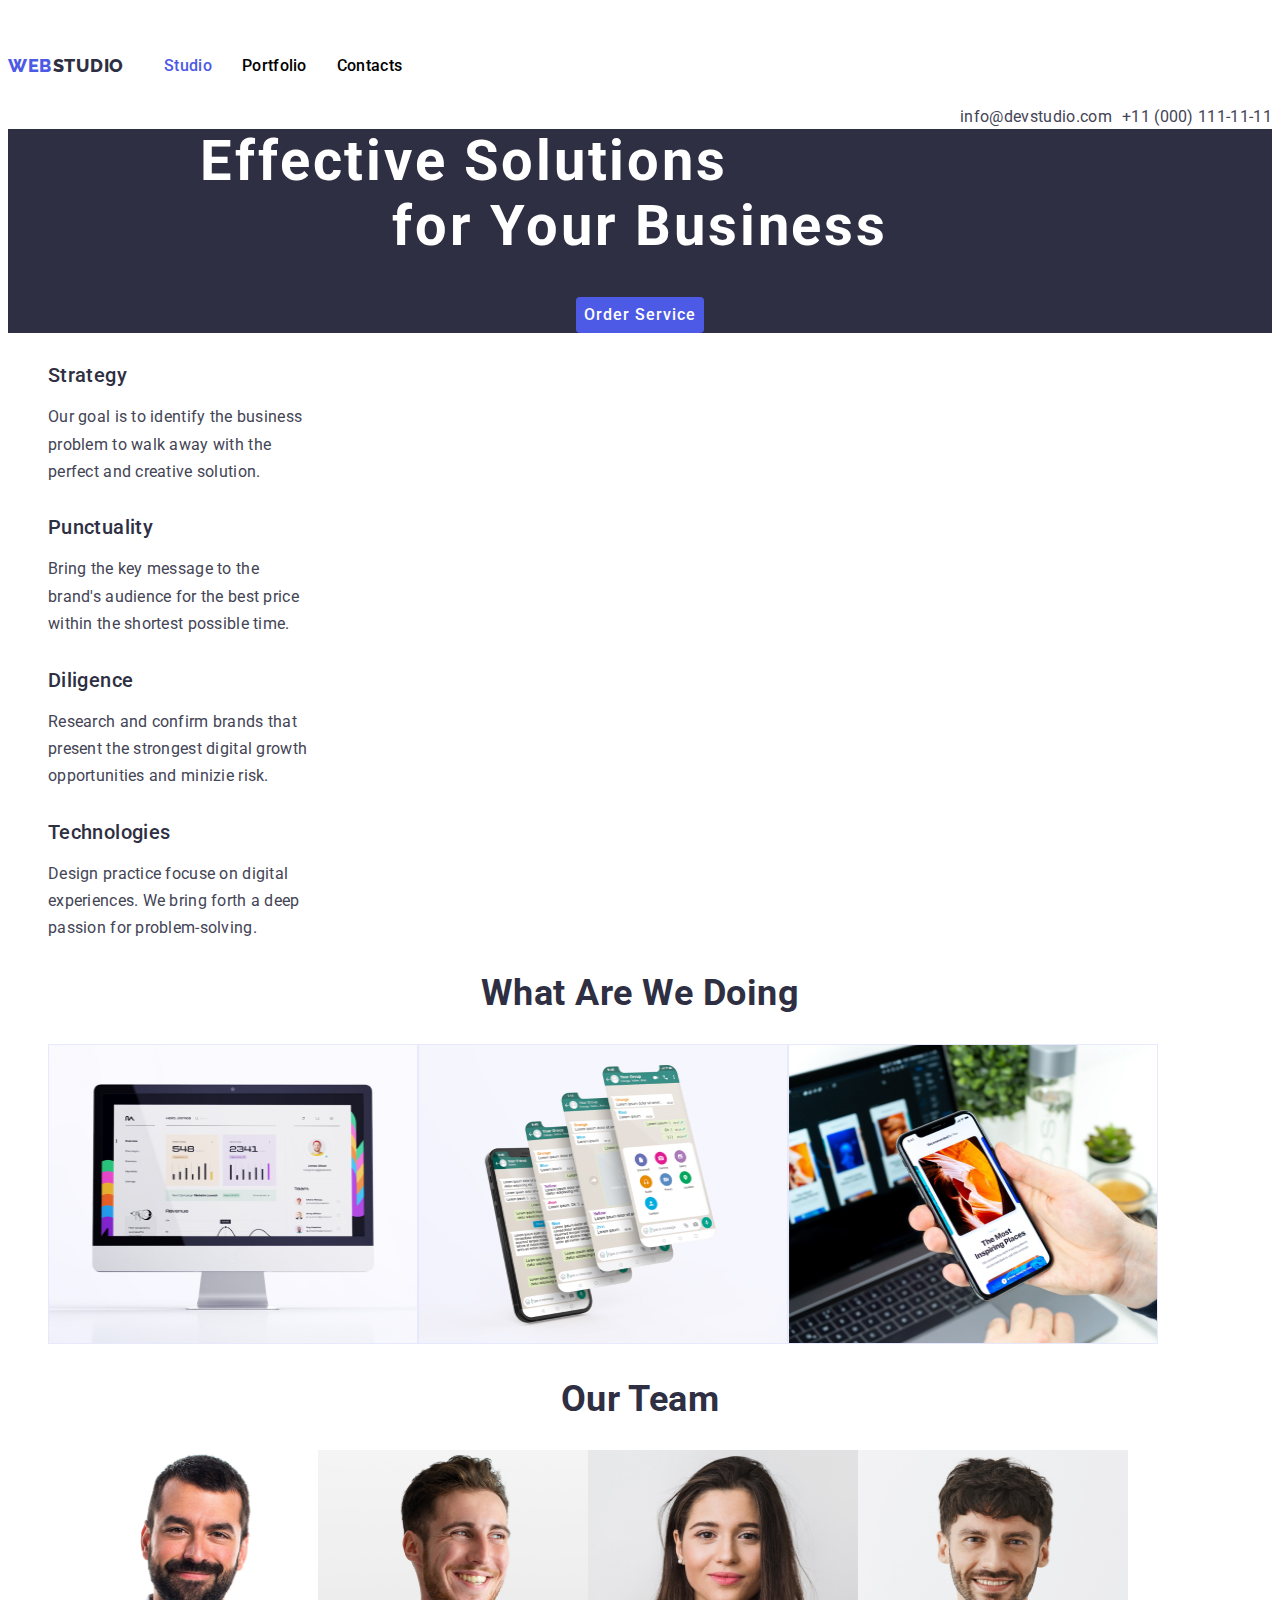
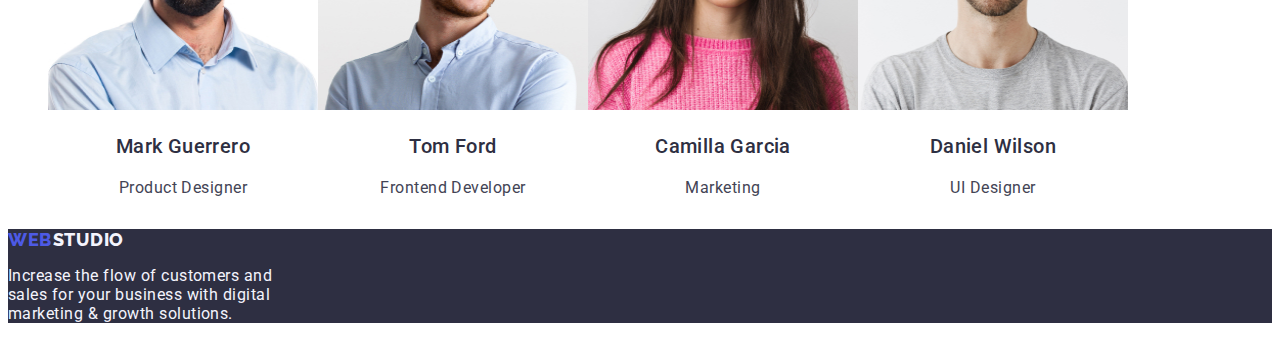
==== index.html @ 8a93ed4e "Create index.html" ====
<!DOCTYPE html>
<html>
  <head>
    <meta charset="UTF-8" />
    <meta name="viewport" content="width=device-width, initial-scale=1.0" />
    <title>Studio</title>
    <link rel="stylesheet" href="./css/styles.css" />
    <link
      href="https://fonts.googleapis.com/css2?family=Raleway:wght@800&family=Roboto:wght@400;500;700;900&display=swap "
      rel="stylesheet"
    />
  </head>
  <body>
    <!--Header-->
    <header class="page-header">
      <div class="cotainer header-container">
      <nav class="header-navigation">
        <a href="./index.html" class="logo-link">
          <span class="logo">WEB</span>
          <span class="studio">STUDIO</span>
        </a>
        <ul class="nav-menu list">
          <li>
            <a href="./index.html" class="page current">Studio</a>
          </li>

          <li>
            <a href="./portfolio.html" class="page">Portfolio</a>
          </li>

          <li>
            <a href="./index.html" class="page">Contacts</a>
          </li>
        </ul>
      </nav>

      <ul class="contacts-menu list">
        <li>
          <a class="item" href="mailto:info@devstudio.com"
            >info@devstudio.com</a
          >
        </li>

        <li>
          <a class="item" href="tel:+110001111111">+11 (000) 111-11-11</a>
        </li>
      </ul>
    </div>
    </header>

    <main>
      <!--Section 1-->
      <section class="hero bg-hero">
        <h1 class="hero-title">
          Effective Solutions <br />
          for Your Business
        </h1>
        <button type="button" class="button primary">Order Service</button>
      </section>

      <!--Section 2-->
      <section class="section">
        <div class="container">
          <ul class="benefits list">
            <li>
              <h3 class="title">Strategy</h3>

              <p class="description">
                Our goal is to identify the business<br />
                problem to walk away with the<br />
                perfect and creative solution.
              </p>
            </li>

            <li>
              <h3 class="title">Punctuality</h3>

              <p class="description">
                Bring the key message to the<br />
                brand's audience for the best price<br />
                within the shortest possible time.
              </p>
            </li>

            <li>
              <h3 class="title">Diligence</h3>

              <p class="description">
                Research and confirm brands that<br />
                present the strongest digital growth<br />
                opportunities and minizie risk.
              </p>
            </li>

            <li>
              <h3 class="title">Technologies</h3>

              <p class="description">
                Design practice focuse on digital<br />
                experiences. We bring forth a deep<br />
                passion for problem-solving.
              </p>
            </li>
          </ul>
        </div>
      </section>

      <!--Section 3-->
      <section class="section">
        <div class="container">
          <h2 class="section-title">What Are We Doing</h2>
          <ul class="what-we-do list">
            <li>
              <img src="./images/pc.jpg" alt="PC" width="370" height="300" />
            </li>
            <li>
              <img
                src="./images/wallpaper.jpg"
                alt="Wallpaper"
                width="370"
                height="300"
              />
            </li>
            <li>
              <img
                src="./images/mobile.jpg"
                alt="Mobile"
                width="370"
                height="300"
              />
            </li>
          </ul>
        </div>
      </section>

      <!--Section 4-->
      <section class="section">
        <div class="container">
          <h2 class="section-title">Our Team</h2>
          <ul class="team list">
            <li>
              <img
                src="./images/img-1.jpg"
                alt="Mark"
                width="270"
                height="260"
              />
              <h3 class="name">Mark Guerrero</h3>
              <p class="position">Product Designer</p>
            </li>
    
            <li>
              <img
                src="./images/img-2.jpg"
                alt="Tom"
                width="270"
                height="260"
              />
              <h3 class="name">Tom Ford</h3>
              <p class="position">Frontend Developer</p>
            </li>
          
            <li>
              <img
                src="./images/img-3.jpg"
                alt="Camilla"
                width="270"
                height="260"
              />
              <h3 class="name">Camilla Garcia</h3>
              <p class="position">Marketing</p>
            </li>
          
            <li>
              <img
                src="./images/img-4.jpg"
                alt="Daniel"
                width="270"
                height="260"
              />
              <h3 class="name">Daniel Wilson</h3>
              <p class="position">UI Designer</p>
            </li>
          </ul>
        </div>
      </section>
    </main>

    <footer class="page-footer bg-footer">
      <div>
        <a href="./index.html" class="logo-link">
          <span class="logo">WEB</span>
          <span class="studio-footer">STUDIO</span>
        </a>

        <p class="footer-description">
          Increase the flow of customers and<br />
          sales for your business with digital<br />
          marketing & growth solutions.
        </p>
      </div>
    </footer>
  </body>
</html>
---- css/styles.css ----
@import url("https://fonts.googleapis.com/css2?family=Raleway:wght@800&family=Roboto:wght@400;500;700;900&display=swap");

:root {
  --iriscolor: #4d5ae5;
  --navyblue: #2e2f42;
  --navcolor: black;
  --oceancolor: #404bbf;
  --whitecolor: white;
  --slatecolor: #434455;
  --cloud: #f4f4fd;
}

body {
  font-family: "Roboto", sans-serif;
  font-size: 16px;
  letter-spacing: 0.03em;
  color: var(--slatecolor);
}

.logo-link {
  text-decoration: none;
  font-family: "Raleway", sans-serif;
  font-size: 0;
  font-weight: 800;
}

.logo-link > span {
  font-size: 18px;
  line-height: 1.17;
  letter-spacing: 0.04em;
}

.button {
  border-color: transparent;
  font-family: inherit;
  cursor: pointer;
  font-weight: 500;
  border-radius: 4px;
  font-size: 16px;
}

.button.primary {
  color: var(--whitecolor);
  background-color: var(--iriscolor);
  line-height: 1.87;
  letter-spacing: 0.06em;

  display: block;
  margin: 0 auto;

}

.project .name {
  font-size: 20px;
  font-weight: 500;
  line-height: 2;
  letter-spacing: 0.04em;
  color: var(--navyblue);

}

.project .type {
  color: var(--slatecolor);
  font-weight: 400;
  line-height: 1.87;
}

.logo {
  color: var(--iriscolor);
}

.studio {
  color: var(--navyblue);
}

.nav-menu .page {
  color: var(--navcolor);
  text-decoration: none;
  font-weight: 500;
  font-size: 16px;
  line-height: 1.15;
  letter-spacing: 0.02em;
}

/* HW3*/
.page-header{
  padding-top: 32px;
  width: 100%;
  position: center;
  top: 0;
}

.header-cotainer{
  display: flex;
  align-items: center;
}

.header-navigation {
  display: flex;
  align-items: center;
}

.nav-menu {
  display: flex;
  gap: 30px;
}

.contacts-menu{
  display: flex;
  gap: 10px;
  float:right;
}

.title {
  margin-top: 30px;
  margin-bottom: 8px;
  font-size: 18px;
  font-style: normal;
  font-weight: 400;
  line-height: normal;
  letter-spacing: 0.36px;
  display: flex;
}

.description{
  margin-bottom: 30px;
  font-size: 14px;
  font-style: normal;
  font-weight: 400;
  line-height: normal;
  letter-spacing: 0.28px;
  display: flex;
}

.what-we-do{
  display: flex;
}

.projects{
  display:flex;
}

.filters{
  display: flex;
  gap: 100px
}
/* HW3*/

.list {
  list-style-type: none;
}

.nav-menu .page:hover,
.nav-menu .page:focus,
.nav-menu .page.current,
.contacts-menu .item:hover,
.contacts-menu .item:focus {
  color: var(--iriscolor);
}

.contacts-menu .item {
  color: var(--slatecolor);
  text-decoration: none;
  font-weight: 400;
  font-size: 16px;
  line-height: 1.15;
  letter-spacing: 0.02em;
}

.bg-hero {
  background: var(--navyblue);
}
.bg-team {
  background-color: var(--cloud);
}

.hero-title {
  color: var(--whitecolor);
  font-size: 56px;
  font-weight: 700;
  line-height: 1.17;
  text-align: center;
  letter-spacing: 0.05em;
}

.button.filter {
  background-color: var(--cloud);
  color: var(--iriscolor);
  font-weight: 500;
  line-height: 1.62;
}

.button.filter:hover, .button.filter:focus, .button.filter.current {
  background-color: var(--oceancolor);
  color: var(--cloud);
}

.button.primary:hover,
.button.primary:focus {
  background-color: var(--oceancolor);
}

.benefits .title {
  font-size: 20px;
  font-weight: 500;
  color: var(--navyblue);
}

.benefits .description {
  font-weight: 400;
  font-size: 16px;
  line-height: 1.71;
  color: var(--slatecolor);
}

.section-title {
  color: var(--navyblue);
  font-size: 36px;
  font-weight: 700;
  line-height: 1.17;
  text-align: center;
}

.team .name {
  font-size: 20px;
  font-weight: 500;
  letter-spacing: 0.02em;
  color: var(--navyblue);
  text-align: center;
}

.team .position {
  color: var(--slatecolor);
  font-size: 16px;
  font-weight: 400;
  text-align: center;
}

.team{
  display: flex;
}

.bg-footer {
  background-color: var(--navyblue);
}

.studio-footer {
  color: var(--cloud);
}

.footer-description {
  color: var(--cloud);
}
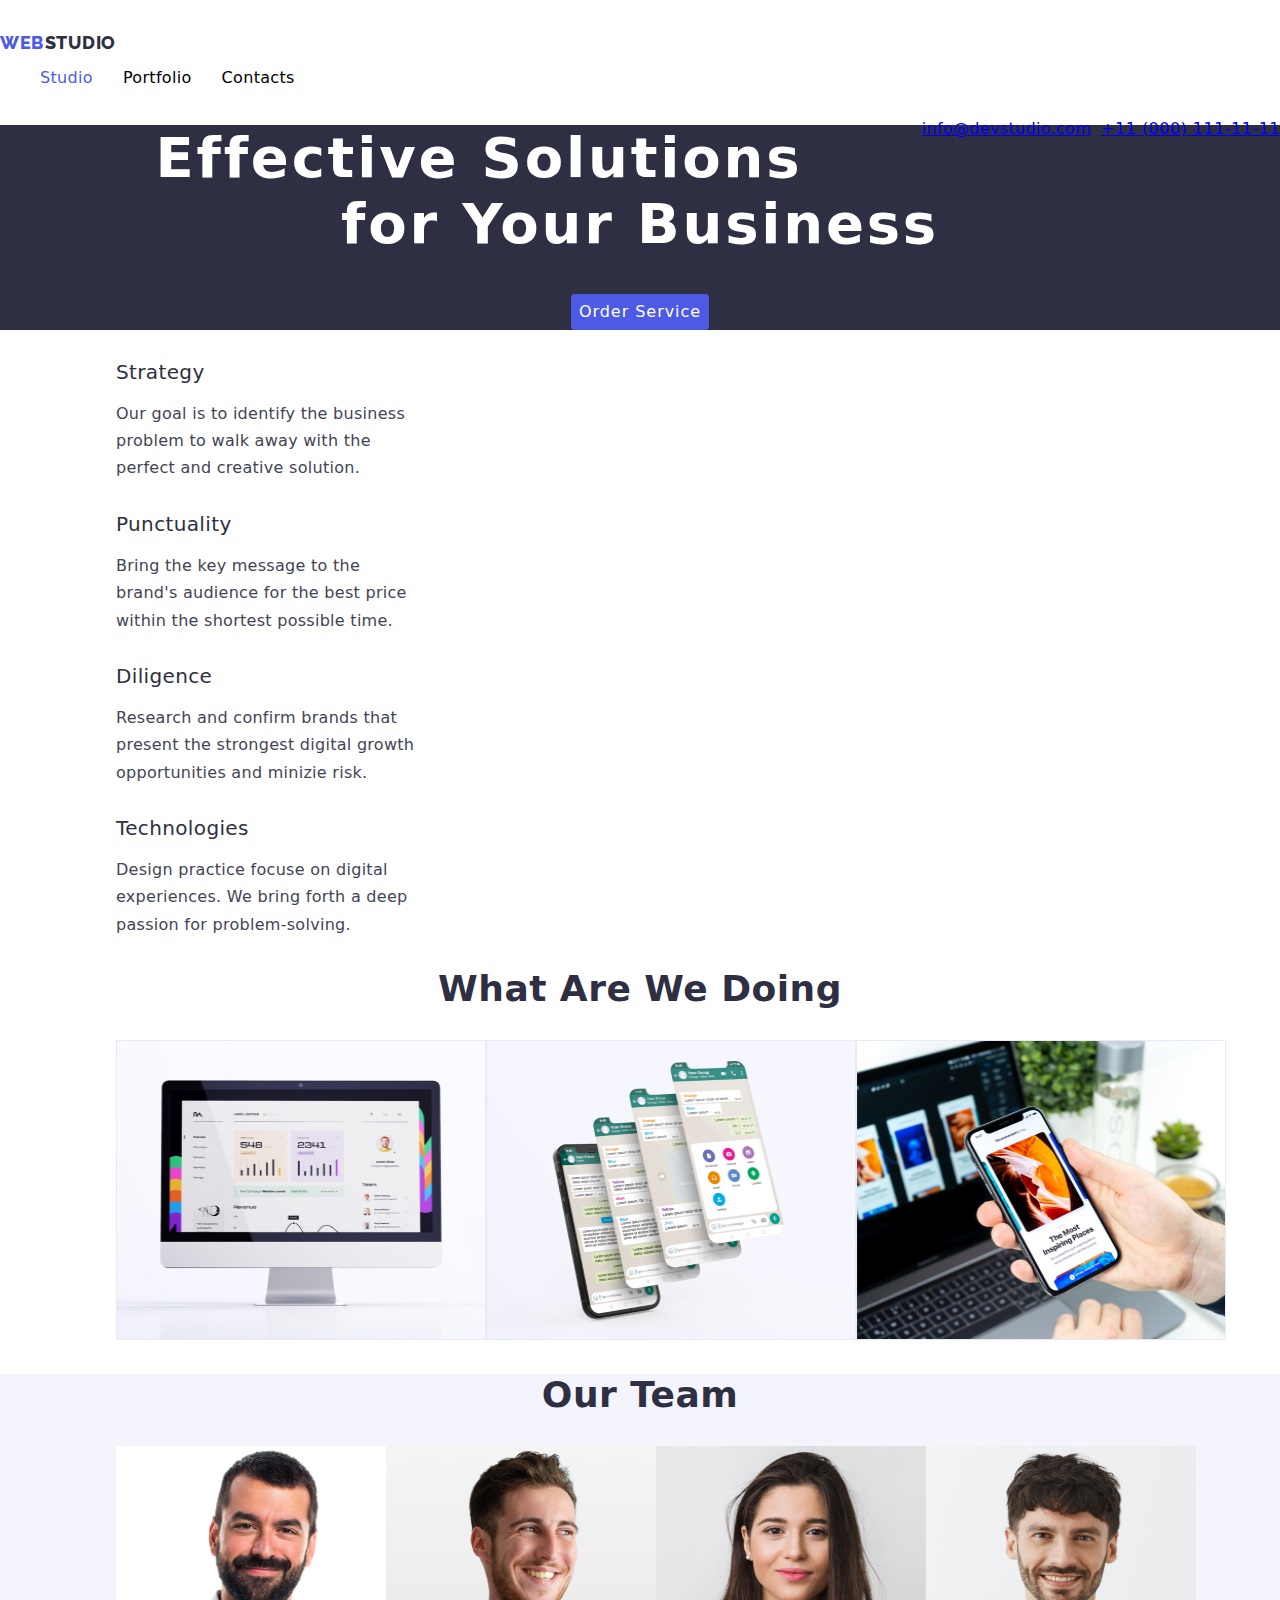
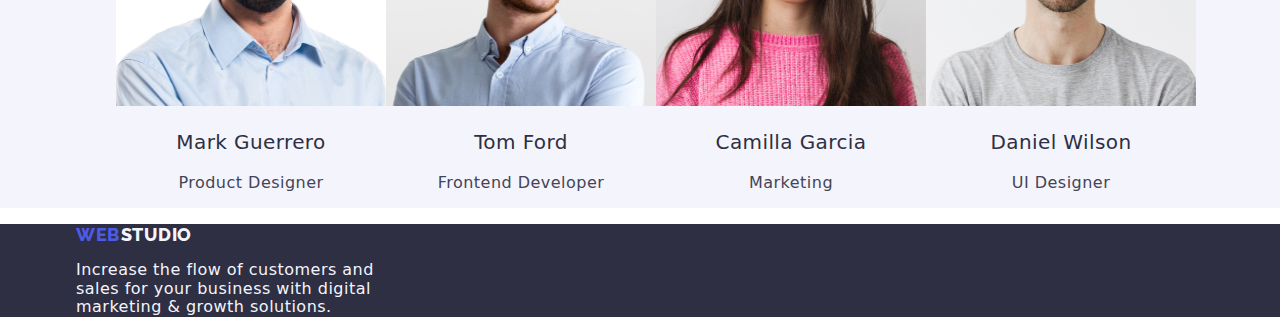
==== commit 036d3a6b: "Update index.html" ====
--- a/index.html
+++ b/index.html
@@ -5,44 +5,50 @@
     <meta name="viewport" content="width=device-width, initial-scale=1.0" />
     <title>Studio</title>
     <link rel="stylesheet" href="./css/styles.css" />
+    <link rel="preconnect" href="https://fonts.googleapis.com" />
+    <link rel="preconnect" href="https://fonts.gstatic.com" crossorigin />
     <link
       href="https://fonts.googleapis.com/css2?family=Raleway:wght@800&family=Roboto:wght@400;500;700;900&display=swap "
       rel="stylesheet"
+    />
+    <link
+      rel="stylesheet"
+      href="https://cdnjs.cloudflare.com/ajax/libs/modern-normalize/2.0.0/modern-normalize.min.css"
     />
   </head>
   <body>
     <!--Header-->
     <header class="page-header">
-      <div class="cotainer header-container">
-      <nav class="header-navigation">
+      <div class="cotainer menu">
+      <nav class="navigation">
         <a href="./index.html" class="logo-link">
           <span class="logo">WEB</span>
           <span class="studio">STUDIO</span>
         </a>
         <ul class="nav-menu list">
-          <li>
-            <a href="./index.html" class="page current">Studio</a>
+          <li class="item">
+            <a href="./index.html" class="page current link">Studio</a>
           </li>
 
-          <li>
-            <a href="./portfolio.html" class="page">Portfolio</a>
+          <li class="item">
+            <a href="./portfolio.html" class="page link">Portfolio</a>
           </li>
 
-          <li>
-            <a href="./index.html" class="page">Contacts</a>
+          <li class="item">
+            <a href="./index.html" class="page link">Contacts</a>
           </li>
         </ul>
       </nav>
 
       <ul class="contacts-menu list">
-        <li>
-          <a class="item" href="mailto:info@devstudio.com"
+        <li class="item">
+          <a class="contact link" href="mailto:info@devstudio.com"
             >info@devstudio.com</a
           >
         </li>
 
         <li>
-          <a class="item" href="tel:+110001111111">+11 (000) 111-11-11</a>
+          <a class="contact link" href="tel:+110001111111">+11 (000) 111-11-11</a>
         </li>
       </ul>
     </div>
@@ -51,18 +57,20 @@
     <main>
       <!--Section 1-->
       <section class="hero bg-hero">
+        <div class="container">
         <h1 class="hero-title">
           Effective Solutions <br />
           for Your Business
         </h1>
         <button type="button" class="button primary">Order Service</button>
+      </div>
       </section>
 
       <!--Section 2-->
       <section class="section">
         <div class="container">
           <ul class="benefits list">
-            <li>
+            <li class="item">
               <h3 class="title">Strategy</h3>
 
               <p class="description">
@@ -72,7 +80,7 @@
               </p>
             </li>
 
-            <li>
+            <li class="item">
               <h3 class="title">Punctuality</h3>
 
               <p class="description">
@@ -82,7 +90,7 @@
               </p>
             </li>
 
-            <li>
+            <li class="item">
               <h3 class="title">Diligence</h3>
 
               <p class="description">
@@ -92,7 +100,7 @@
               </p>
             </li>
 
-            <li>
+            <li class="item">
               <h3 class="title">Technologies</h3>
 
               <p class="description">
@@ -106,14 +114,14 @@
       </section>
 
       <!--Section 3-->
-      <section class="section">
+      <section class="section" no-top-padding>
         <div class="container">
           <h2 class="section-title">What Are We Doing</h2>
           <ul class="what-we-do list">
-            <li>
+            <li class="item">
               <img src="./images/pc.jpg" alt="PC" width="370" height="300" />
             </li>
-            <li>
+            <li class="item">
               <img
                 src="./images/wallpaper.jpg"
                 alt="Wallpaper"
@@ -121,7 +129,7 @@
                 height="300"
               />
             </li>
-            <li>
+            <li class="item">
               <img
                 src="./images/mobile.jpg"
                 alt="Mobile"
@@ -134,11 +142,11 @@
       </section>
 
       <!--Section 4-->
-      <section class="section">
+      <section class="section bg-team">
         <div class="container">
           <h2 class="section-title">Our Team</h2>
           <ul class="team list">
-            <li>
+            <li class="item">
               <img
                 src="./images/img-1.jpg"
                 alt="Mark"
@@ -149,7 +157,7 @@
               <p class="position">Product Designer</p>
             </li>
     
-            <li>
+            <li class="item">
               <img
                 src="./images/img-2.jpg"
                 alt="Tom"
@@ -160,7 +168,7 @@
               <p class="position">Frontend Developer</p>
             </li>
           
-            <li>
+            <li class="item">
               <img
                 src="./images/img-3.jpg"
                 alt="Camilla"
@@ -171,7 +179,7 @@
               <p class="position">Marketing</p>
             </li>
           
-            <li>
+            <li class="item">
               <img
                 src="./images/img-4.jpg"
                 alt="Daniel"
@@ -185,9 +193,10 @@
         </div>
       </section>
     </main>
-
+    
+<!--Footer-->
     <footer class="page-footer bg-footer">
-      <div>
+      <div class="container">
         <a href="./index.html" class="logo-link">
           <span class="logo">WEB</span>
           <span class="studio-footer">STUDIO</span>
--- a/css/styles.css
+++ b/css/styles.css
@@ -17,6 +17,12 @@
   color: var(--slatecolor);
 }
 
+.container{
+  margin: 0 auto;
+  width: 1158px;
+  padding: 0 15px;
+}
+
 .logo-link {
   text-decoration: none;
   font-family: "Raleway", sans-serif;
@@ -204,6 +210,7 @@
   font-size: 20px;
   font-weight: 500;
   color: var(--navyblue);
+  white-space: nowrap;
 }
 
 .benefits .description {
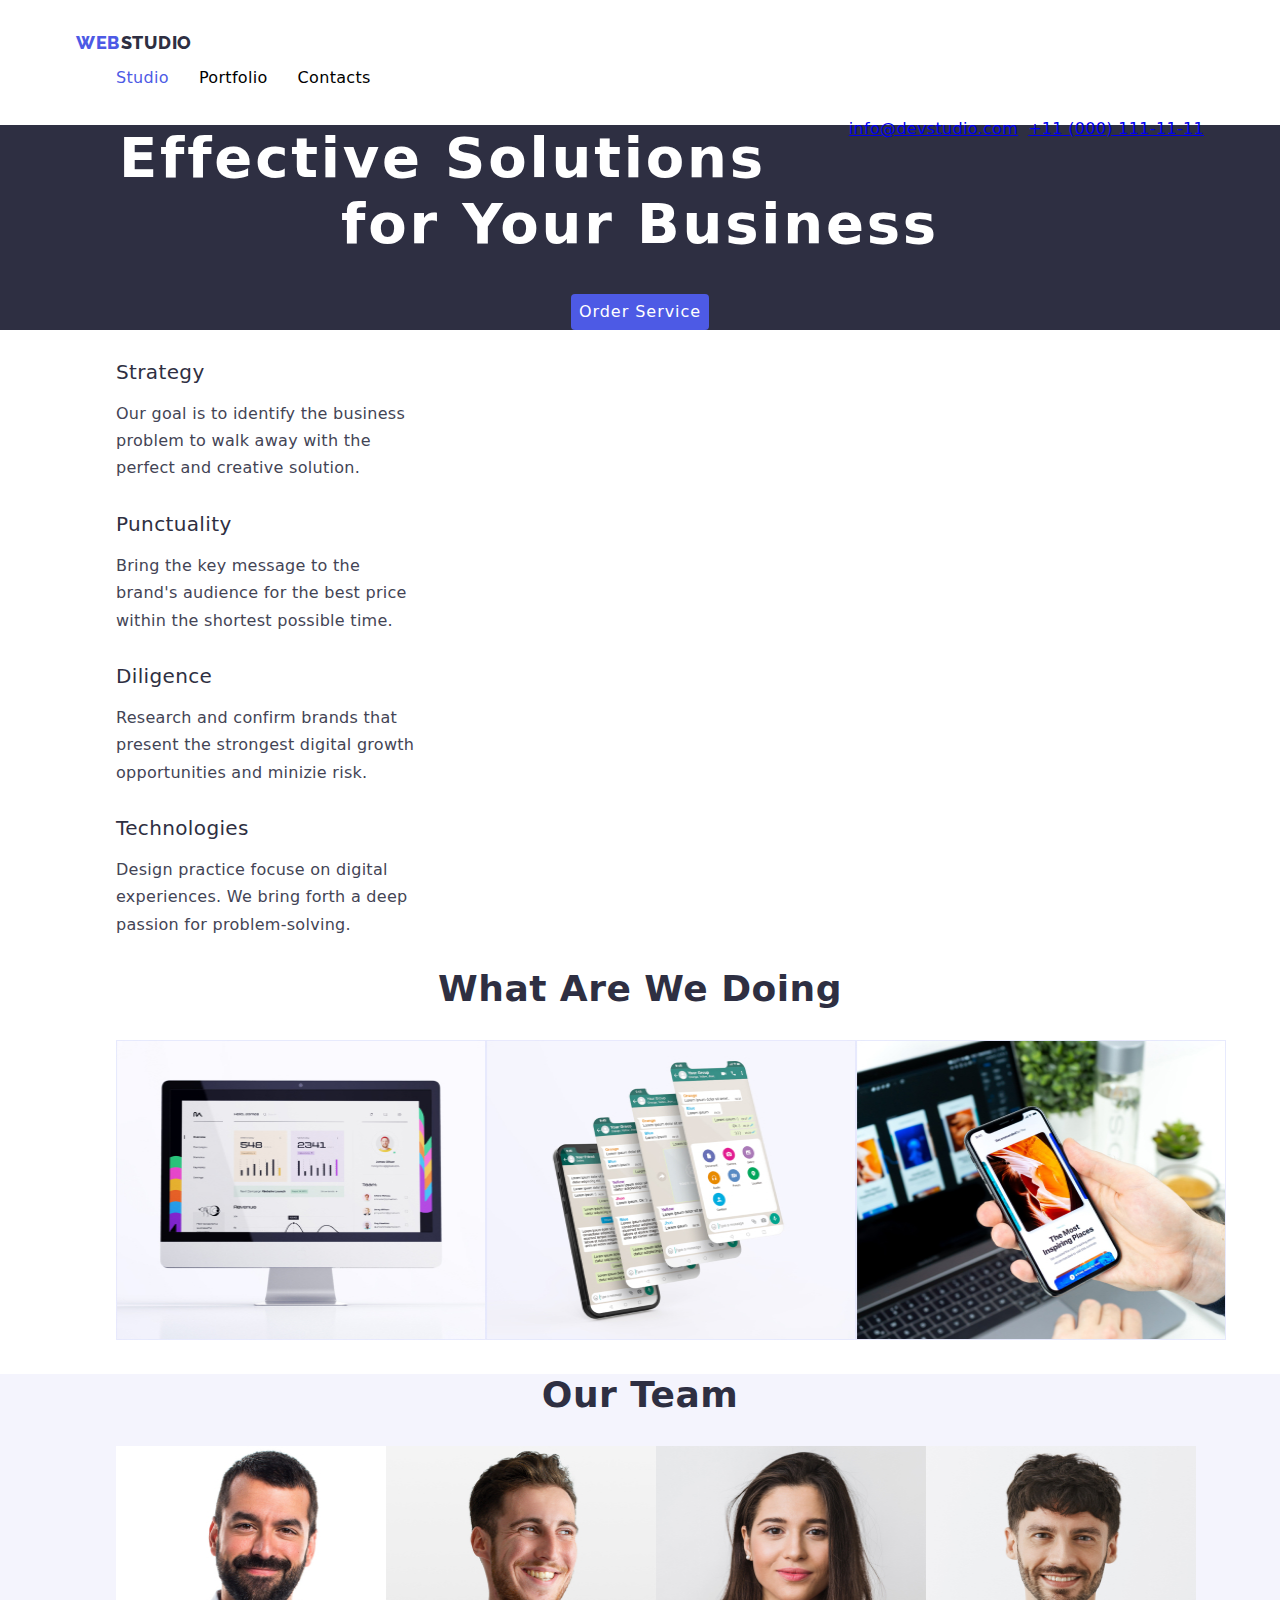
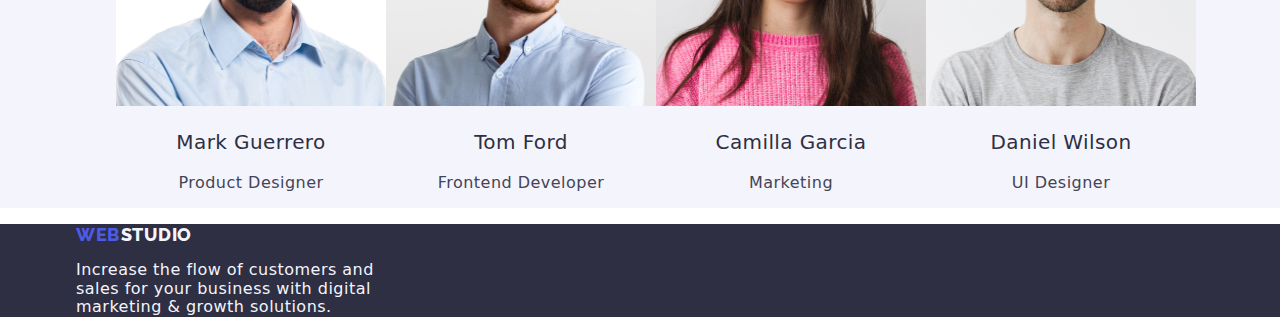
==== commit 87738504: "Update index.html" ====
--- a/index.html
+++ b/index.html
@@ -19,7 +19,7 @@
   <body>
     <!--Header-->
     <header class="page-header">
-      <div class="cotainer menu">
+      <div class="container menu">
       <nav class="navigation">
         <a href="./index.html" class="logo-link">
           <span class="logo">WEB</span>
@@ -47,7 +47,7 @@
           >
         </li>
 
-        <li>
+        <li class="item">
           <a class="contact link" href="tel:+110001111111">+11 (000) 111-11-11</a>
         </li>
       </ul>
@@ -114,7 +114,7 @@
       </section>
 
       <!--Section 3-->
-      <section class="section" no-top-padding>
+      <section class="section no-top-padding">
         <div class="container">
           <h2 class="section-title">What Are We Doing</h2>
           <ul class="what-we-do list">
--- a/css/styles.css
+++ b/css/styles.css
@@ -1,5 +1,3 @@
-@import url("https://fonts.googleapis.com/css2?family=Raleway:wght@800&family=Roboto:wght@400;500;700;900&display=swap");
-
 :root {
   --iriscolor: #4d5ae5;
   --navyblue: #2e2f42;
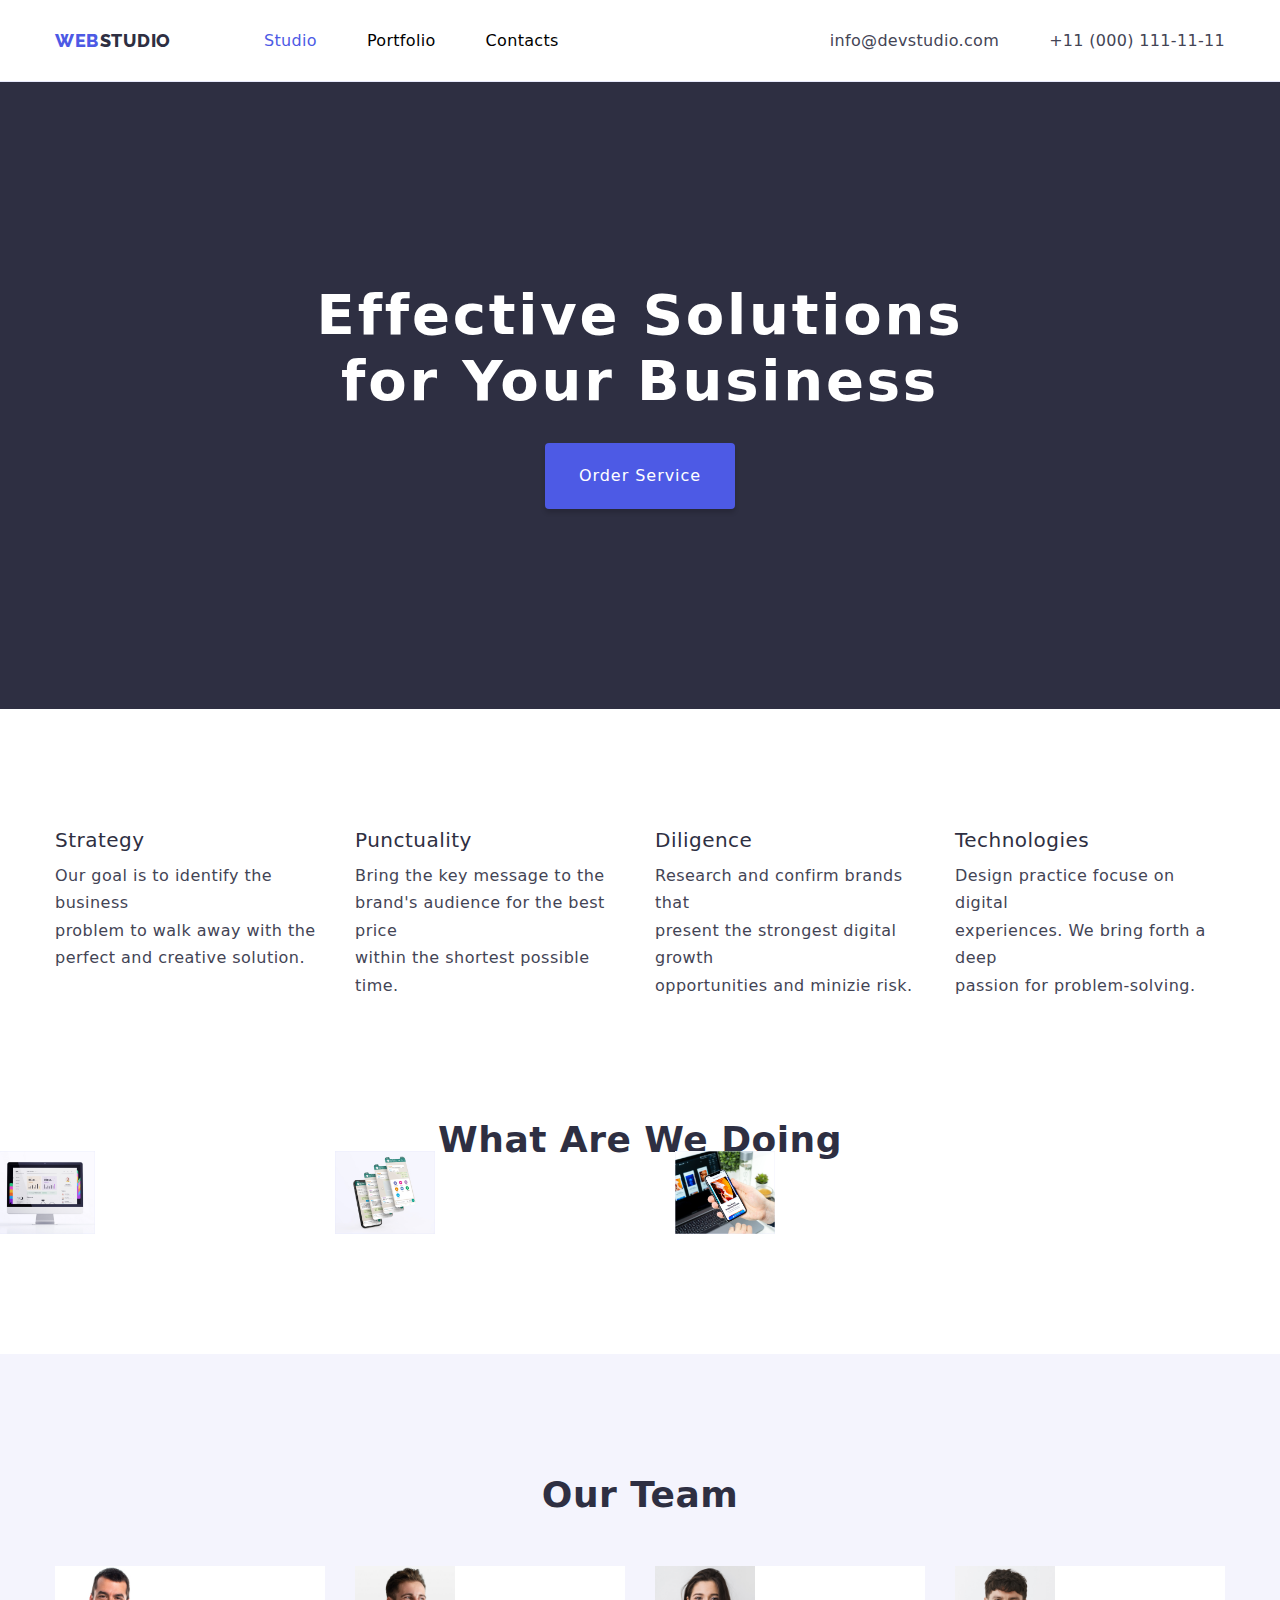
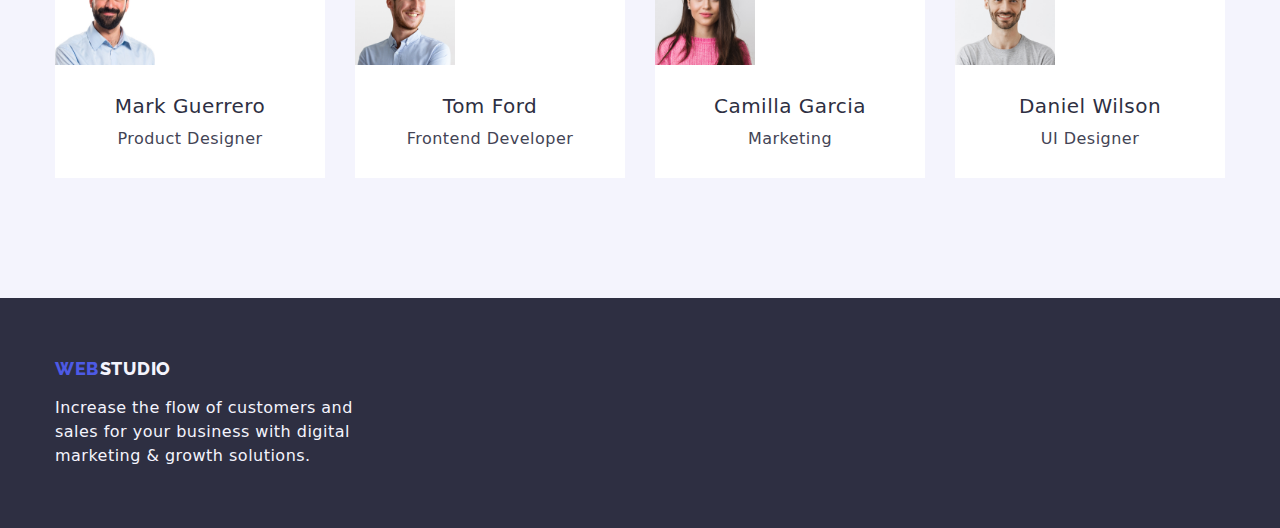
==== commit 3dcc5cd1: "Update index.html" ====
--- a/index.html
+++ b/index.html
@@ -20,50 +20,52 @@
     <!--Header-->
     <header class="page-header">
       <div class="container menu">
-      <nav class="navigation">
-        <a href="./index.html" class="logo-link">
-          <span class="logo">WEB</span>
-          <span class="studio">STUDIO</span>
-        </a>
-        <ul class="nav-menu list">
+        <nav class="navigation">
+          <a href="./index.html" class="logo-link">
+            <span class="logo">WEB</span>
+            <span class="studio">STUDIO</span>
+          </a>
+          <ul class="nav-menu list">
+            <li class="item">
+              <a href="./index.html" class="page current link">Studio</a>
+            </li>
+
+            <li class="item">
+              <a href="./portfolio.html" class="page link">Portfolio</a>
+            </li>
+
+            <li class="item">
+              <a href="./index.html" class="page link">Contacts</a>
+            </li>
+          </ul>
+        </nav>
+
+        <ul class="contacts-menu list">
           <li class="item">
-            <a href="./index.html" class="page current link">Studio</a>
+            <a class="contact link" href="mailto:info@devstudio.com"
+              >info@devstudio.com</a
+            >
           </li>
 
           <li class="item">
-            <a href="./portfolio.html" class="page link">Portfolio</a>
-          </li>
-
-          <li class="item">
-            <a href="./index.html" class="page link">Contacts</a>
+            <a class="contact link" href="tel:+110001111111"
+              >+11 (000) 111-11-11</a
+            >
           </li>
         </ul>
-      </nav>
-
-      <ul class="contacts-menu list">
-        <li class="item">
-          <a class="contact link" href="mailto:info@devstudio.com"
-            >info@devstudio.com</a
-          >
-        </li>
-
-        <li class="item">
-          <a class="contact link" href="tel:+110001111111">+11 (000) 111-11-11</a>
-        </li>
-      </ul>
-    </div>
+      </div>
     </header>
 
     <main>
       <!--Section 1-->
       <section class="hero bg-hero">
         <div class="container">
-        <h1 class="hero-title">
-          Effective Solutions <br />
-          for Your Business
-        </h1>
-        <button type="button" class="button primary">Order Service</button>
-      </div>
+          <h1 class="hero-title">
+            Effective Solutions <br />
+            for Your Business
+          </h1>
+          <button type="button" class="button primary">Order Service</button>
+        </div>
       </section>
 
       <!--Section 2-->
@@ -156,7 +158,7 @@
               <h3 class="name">Mark Guerrero</h3>
               <p class="position">Product Designer</p>
             </li>
-    
+
             <li class="item">
               <img
                 src="./images/img-2.jpg"
@@ -167,7 +169,7 @@
               <h3 class="name">Tom Ford</h3>
               <p class="position">Frontend Developer</p>
             </li>
-          
+
             <li class="item">
               <img
                 src="./images/img-3.jpg"
@@ -178,7 +180,7 @@
               <h3 class="name">Camilla Garcia</h3>
               <p class="position">Marketing</p>
             </li>
-          
+
             <li class="item">
               <img
                 src="./images/img-4.jpg"
@@ -193,8 +195,8 @@
         </div>
       </section>
     </main>
-    
-<!--Footer-->
+
+    <!--Footer-->
     <footer class="page-footer bg-footer">
       <div class="container">
         <a href="./index.html" class="logo-link">
--- a/css/styles.css
+++ b/css/styles.css
@@ -6,6 +6,33 @@
   --whitecolor: white;
   --slatecolor: #434455;
   --cloud: #f4f4fd;
+  --cornflower: #e7e9fc;
+}
+
+h1,
+h2,
+h3,
+h4,
+h5,
+h6,
+p{
+  margin: 0;
+}
+
+html{
+  box-sizing: border-box;
+}
+
+*,
+*::after,
+*::before{
+  box-sizing: inherit;
+}
+
+img{
+  display: block;
+  max-width: 100px;
+  height: auto;
 }
 
 body {
@@ -13,12 +40,40 @@
   font-size: 16px;
   letter-spacing: 0.03em;
   color: var(--slatecolor);
+  background-color: var(--whitecolor);
+}
+
+link{
+  text-decoration: none;
+  color: inherit;
+}
+
+.list {
+  list-style-type: none;
+  margin: 0;
+  padding: 0;
+}
+
+.section{
+  padding: 120px 0;
+}
+
+.section.no-top-padding{
+  padding-top: 0;
 }
 
 .container{
   margin: 0 auto;
-  width: 1158px;
+  width: 1200px;
   padding: 0 15px;
+}
+
+.menu,
+.navigation,
+.nav-menu,
+.contacts-menu{
+  display: flex;
+  align-items: center;
 }
 
 .logo-link {
@@ -38,9 +93,9 @@
   border-color: transparent;
   font-family: inherit;
   cursor: pointer;
-  font-weight: 500;
   border-radius: 4px;
   font-size: 16px;
+  letter-spacing: 0.03em;
 }
 
 .button.primary {
@@ -48,18 +103,17 @@
   background-color: var(--iriscolor);
   line-height: 1.87;
   letter-spacing: 0.06em;
-
-  display: block;
-  margin: 0 auto;
-
+  padding: 16px 32px;
+  box-shadow: 0px 4px 4px rgba(0, 0, 0, 0.15 );
 }
 
 .project .name {
   font-size: 20px;
   font-weight: 500;
   line-height: 2;
-  letter-spacing: 0.04em;
-  color: var(--navyblue);
+  letter-spacing: 0.06em;
+  color: var(--navyblue);
+  margin-bottom: 4px;
 
 }
 
@@ -67,6 +121,7 @@
   color: var(--slatecolor);
   font-weight: 400;
   line-height: 1.87;
+  font-size: 16px;
 }
 
 .logo {
@@ -77,81 +132,75 @@
   color: var(--navyblue);
 }
 
-.nav-menu .page {
+.nav-menu .page,
+.contacts-menu .contact {
   color: var(--navcolor);
   text-decoration: none;
   font-weight: 500;
   font-size: 16px;
   line-height: 1.15;
   letter-spacing: 0.02em;
-}
-
-/* HW3*/
+  display: block;
+  padding-top: 32px;
+  padding-bottom: 31px;
+}
+
+.page-footer{
+  padding: 60px 0;
+}
+
 .page-header{
-  padding-top: 32px;
-  width: 100%;
-  position: center;
-  top: 0;
-}
-
-.header-cotainer{
-  display: flex;
-  align-items: center;
-}
-
-.header-navigation {
-  display: flex;
-  align-items: center;
+  border-bottom: 1px solid var(--cornflower) ;
 }
 
 .nav-menu {
-  display: flex;
-  gap: 30px;
+  margin-left: 93px;
 }
 
 .contacts-menu{
-  display: flex;
-  gap: 10px;
-  float:right;
-}
-
-.title {
-  margin-top: 30px;
-  margin-bottom: 8px;
-  font-size: 18px;
-  font-style: normal;
-  font-weight: 400;
-  line-height: normal;
-  letter-spacing: 0.36px;
-  display: flex;
-}
-
-.description{
-  margin-bottom: 30px;
-  font-size: 14px;
-  font-style: normal;
-  font-weight: 400;
-  line-height: normal;
-  letter-spacing: 0.28px;
-  display: flex;
+  margin-left: auto ;
+}
+
+.nav-menu .item:not(:last-child),
+.contacts-menu .item:not(:last-child){
+  margin-right: 50px;
 }
 
 .what-we-do{
   display: flex;
+  flex-wrap: wrap;
+  margin-left: -30px;
+  margin-top: -30px;
+}
+
+.what-we-do .item{
+  flex-basis: calc(100% / 3 - 30px);
+  margin-left: -30px;
+  margin-top: -30px;
 }
 
 .projects{
   display:flex;
+  flex-wrap: wrap;
+  margin-left: -30px;
+  margin-top: -30px;
+}
+
+.project-card{
+  flex-basis: calc(100% / 3 - 30px );
+  margin-left: 30px;
+  margin-top: 30px;
 }
 
 .filters{
   display: flex;
-  gap: 100px
-}
-/* HW3*/
-
-.list {
-  list-style-type: none;
+  
+  justify-content: center;
+  margin-bottom: 50px;
+}
+
+.filters .space +.space{
+  margin-left: 8px;
 }
 
 .nav-menu .page:hover,
@@ -162,7 +211,7 @@
   color: var(--iriscolor);
 }
 
-.contacts-menu .item {
+.contacts-menu .contact {
   color: var(--slatecolor);
   text-decoration: none;
   font-weight: 400;
@@ -176,6 +225,11 @@
 }
 .bg-team {
   background-color: var(--cloud);
+}
+
+.hero{
+  padding: 200px 0;
+  text-align: center;
 }
 
 .hero-title {
@@ -185,6 +239,7 @@
   line-height: 1.17;
   text-align: center;
   letter-spacing: 0.05em;
+  margin-bottom: 30px;
 }
 
 .button.filter {
@@ -192,23 +247,44 @@
   color: var(--iriscolor);
   font-weight: 500;
   line-height: 1.62;
-}
-
-.button.filter:hover, .button.filter:focus, .button.filter.current {
+  padding: 12px 24px;
+}
+
+.button.filter:hover,
+.button.filter:focus,
+.button.filter.current {
   background-color: var(--oceancolor);
   color: var(--cloud);
+  box-shadow: 0px 3px 1px rgba(0, 0, 0, 0.1), 0px 1px 2px rgba(0, 0, 0, 0.08)
+  rgba(0, 0, 0, 0.12);
 }
 
 .button.primary:hover,
 .button.primary:focus {
   background-color: var(--oceancolor);
+  box-shadow: 0px 3px 1px rgba(0, 0, 0, 0.1), 0px 1px 2px rgba(0, 0, 0, 0.08)
+  rgba(0, 0, 0, 0.12);
+}
+
+.benefits{
+  display: flex;
+  flex-wrap: wrap;
+  margin-left: -30px;
+  margin-top: -30px;
+}
+
+.benefits .item{
+  flex-basis: calc(100% / 4 - 30px);
+  margin-left: 30px;
+  margin-top: 30px;
 }
 
 .benefits .title {
   font-size: 20px;
   font-weight: 500;
   color: var(--navyblue);
-  white-space: nowrap;
+  line-height: 1.14;
+  margin-bottom: 10px;
 }
 
 .benefits .description {
@@ -224,25 +300,51 @@
   font-weight: 700;
   line-height: 1.17;
   text-align: center;
+  margin-bottom: 50px;
+}
+
+.team .name,
+.team .position{
+  line-height: 1.19;
+  text-align: center;
 }
 
 .team .name {
   font-size: 20px;
   font-weight: 500;
-  letter-spacing: 0.02em;
-  color: var(--navyblue);
-  text-align: center;
+  color: var(--navyblue);
+  padding-top: 30px;
+  padding-bottom: 10px;
 }
 
 .team .position {
   color: var(--slatecolor);
   font-size: 16px;
   font-weight: 400;
-  text-align: center;
+}
+
+.substrate{
+  background-color: var(--whitecolor);
+  padding: 20px 40px;
+  border: 1px solid #eeeeee;
+  border-top: 0;
 }
 
 .team{
   display: flex;
+  flex-wrap: wrap;
+  margin-left: -30px;
+  margin-top: -30px;
+}
+
+.team .item{
+  flex-basis: calc(100% / 4 - 30px) ;
+  margin-left: 30px;
+  margin-top: 30px;
+  padding-bottom: 30px;
+  background-color: var(--whitecolor);
+  box-shadow: 0px 3px 1px rgba(0, 0, 0, 0.1), 0px 1px 2px rgba(0, 0, 0, 0.08)
+  rgba(0, 0, 0, 0.12);
 }
 
 .bg-footer {
@@ -255,4 +357,8 @@
 
 .footer-description {
   color: var(--cloud);
-}
+  font-size: 16px;
+  font-weight: 400;
+  line-height: 1.5;
+  padding-top: 17px;
+}
